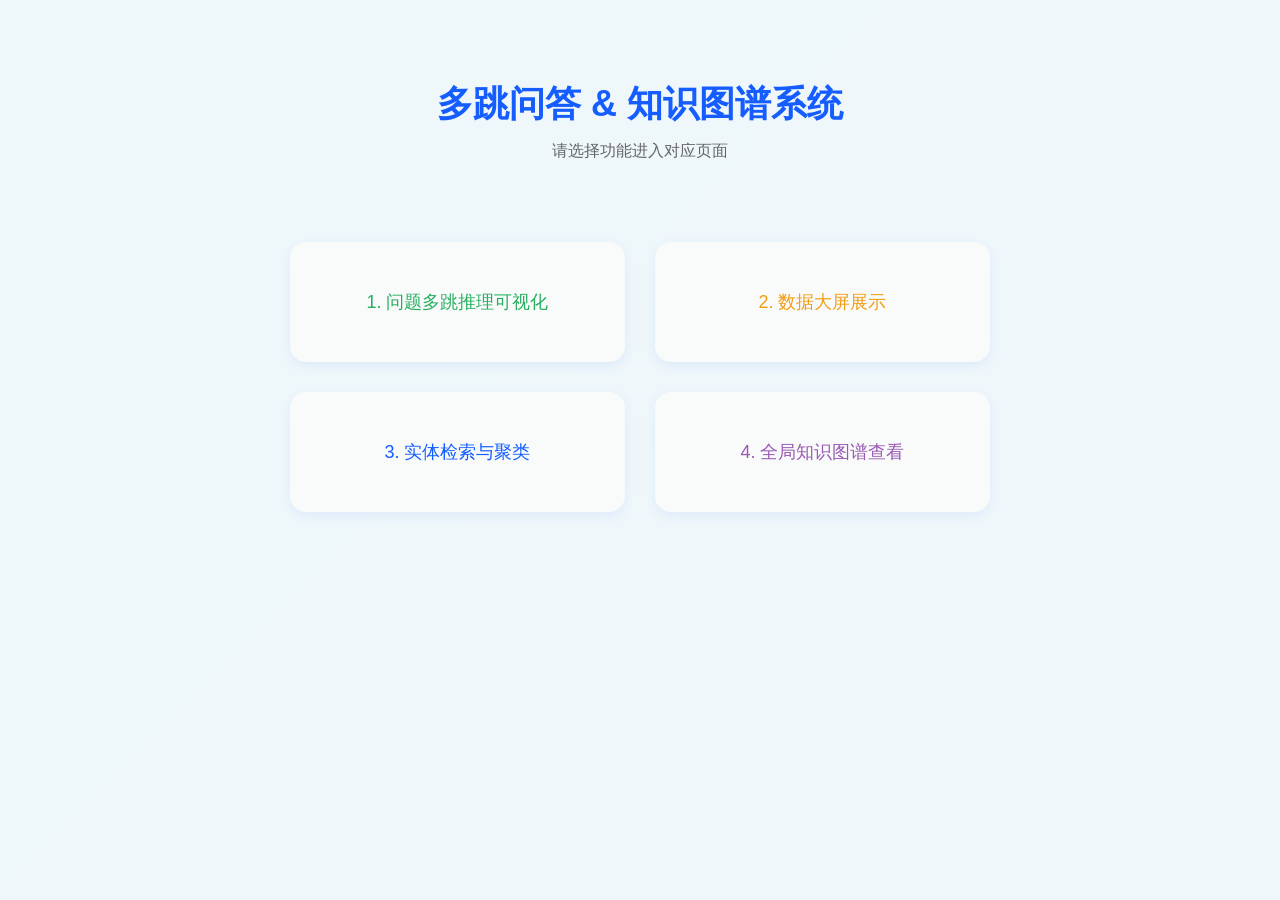
==== index.html @ 509c5045 "Update index.html" ====
<!DOCTYPE html>
<html lang="zh-CN">
<head>
    <meta charset="UTF-8">
    <title>多跳问答系统 - 首页导航</title>
    <link rel="stylesheet" href="/static/style.css">
    <style>
        * {
            margin: 0;
            padding: 0;
            box-sizing: border-box;
        }
        body {
            font-family: "Microsoft Yahei", -apple-system, BlinkMacSystemFont, "Segoe UI", Roboto, sans-serif;
            background: linear-gradient(135deg, #eef7fa 0%, #f0f7fb 100%);
            min-height: 100vh;
        }
        .container {
            width: 100%;
            padding: 80px 20px;
        }
        .header {
            text-align: center;
            margin-bottom: 80px;
        }
        .header h1 {
            color: #165DFF;
            font-size: 36px;
            font-weight: 600;
            margin-bottom: 12px;
        }
        .header p {
            color: #666;
            font-size: 16px;
        }
        .nav-box {
            max-width: 700px;
            margin: 0 auto;
            display: grid;
            grid-template-columns: 1fr 1fr;
            gap: 30px;
        }

        .nav-item {
            display: flex;
            align-items: center;
            justify-content: center;
            height: 120px;
            background: #f8fbf9;
            text-decoration: none;
            border-radius: 16px;
            font-size: 18px;
            font-weight: 500;
            box-shadow: 0 4px 12px rgba(22, 93, 255, 0.08);
            transition: all 0.25s ease;
            padding: 0 20px;
            text-align: center;
        }

        .nav-item:nth-child(1) {
            color: #27AE60;
        }
        .nav-item:nth-child(1):hover {
            background: #27AE60;
            color: #fff;
            transform: translateY(-4px) scale(1.02);
            box-shadow: 0 8px 20px rgba(39, 174, 96, 0.2);
        }
        .nav-item:nth-child(2) {
            color: #F39C12;
        }
        .nav-item:nth-child(2):hover {
            background: #F39C12;
            color: #fff;
            transform: translateY(-4px) scale(1.02);
            box-shadow: 0 8px 20px rgba(243, 156, 18, 0.2);
        }
        .nav-item:nth-child(3) {
            color: #165DFF;
        }
        .nav-item:nth-child(3):hover {
            background: #165DFF;
            color: #fff;
            transform: translateY(-4px) scale(1.02);
            box-shadow: 0 8px 20px rgba(22, 93, 255, 0.2);
        }
        .nav-item:nth-child(4) {
            color: #9B59B6;
        }
        .nav-item:nth-child(4):hover {
            background: #9B59B6;
            color: #fff;
            transform: translateY(-4px) scale(1.02);
            box-shadow: 0 8px 20px rgba(155, 89, 182, 0.2);
        }
        /* 适配小屏幕 */
        @media (max-width: 600px) {
            .nav-box {
                grid-template-columns: 1fr;
            }
            .header h1 {
                font-size: 28px;
            }
            .nav-item {
                height: 100px;
            }
        }
    </style>
</head>
<body>
    <div class="container">
        <div class="header">
            <h1>多跳问答 & 知识图谱系统</h1>
            <p>请选择功能进入对应页面</p>
        </div>
        <div class="nav-box">
            <a href="/search" class="nav-item">
                1. 问题多跳推理可视化
            </a>
            <a href="/statistics" class="nav-item">
                2. 数据大屏展示
            </a>
            <a href="/subgraph" class="nav-item">
                3. 实体检索与聚类
            </a>
            <a href="/graph" class="nav-item">
                4. 全局知识图谱查看
            </a>
        </div>
    </div>
</body>
</html>
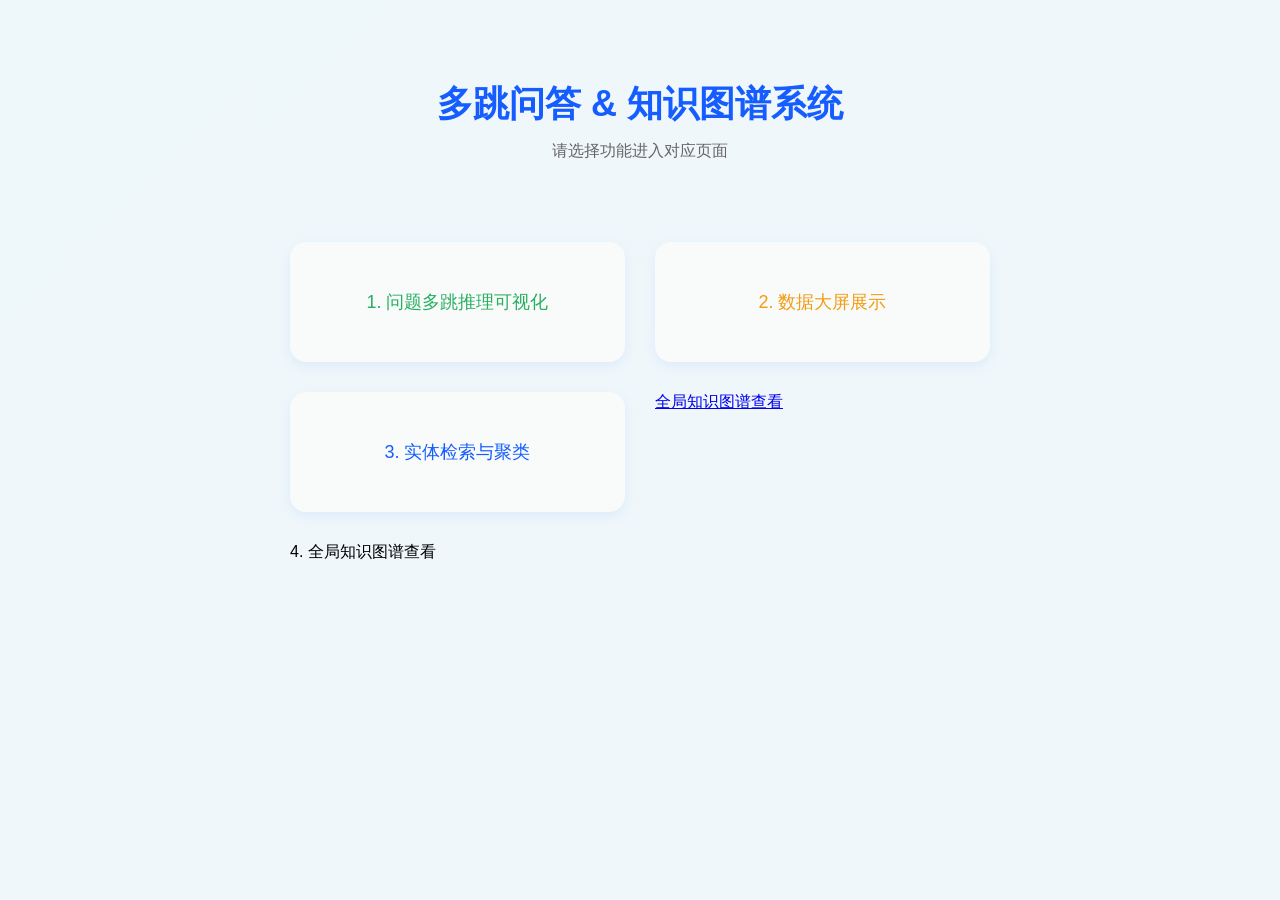
==== commit 64b27818: "Update index.html" ====
--- a/index.html
+++ b/index.html
@@ -123,7 +123,7 @@
             <a href="/subgraph" class="nav-item">
                 3. 实体检索与聚类
             </a>
-            <a href="/graph" class="nav-item">
+            <a href="page_graph.html">全局知识图谱查看</a>
                 4. 全局知识图谱查看
             </a>
         </div>
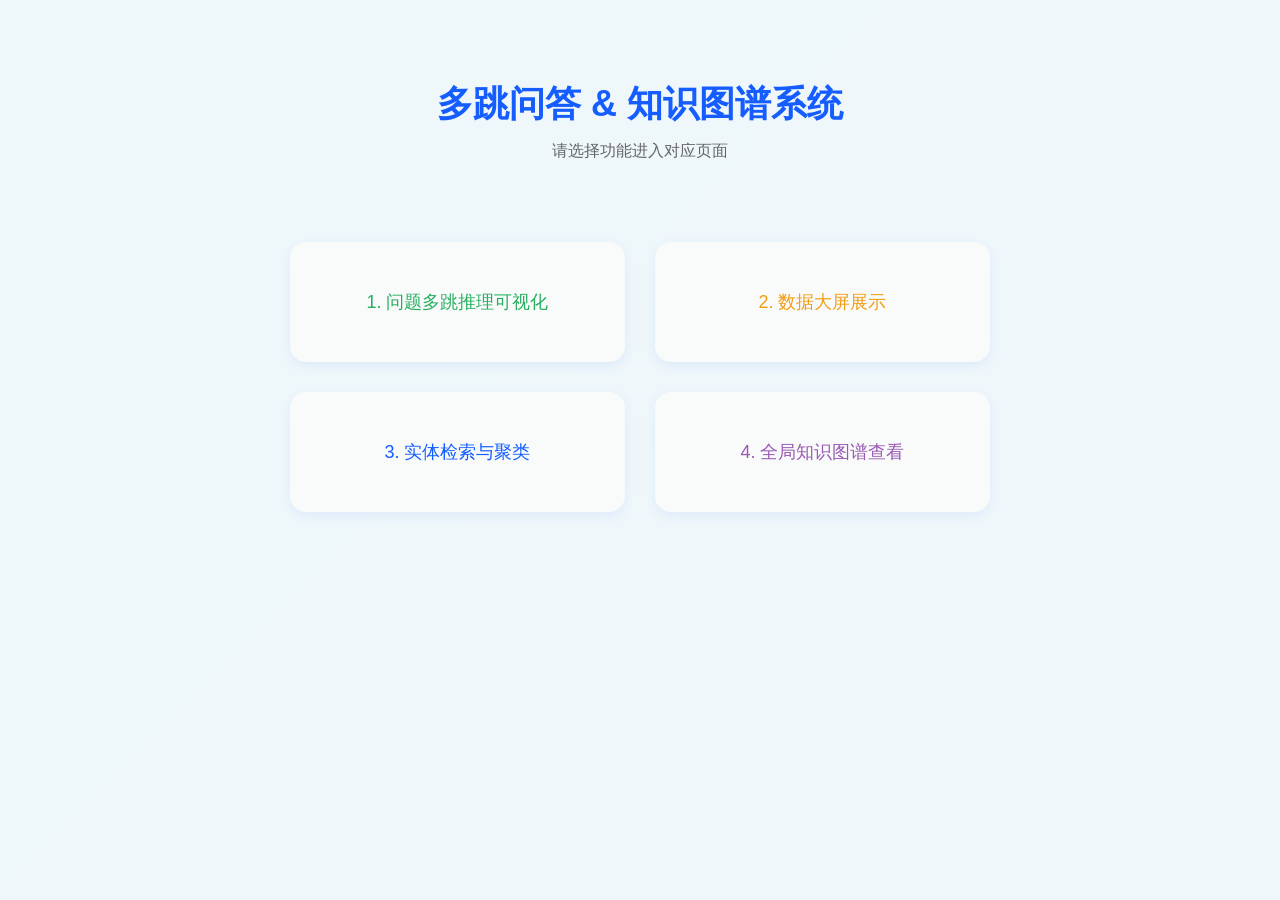
==== commit c92078e7: "Update index.html" ====
--- a/index.html
+++ b/index.html
@@ -123,7 +123,7 @@
             <a href="/subgraph" class="nav-item">
                 3. 实体检索与聚类
             </a>
-            <a href="page_graph.html">全局知识图谱查看</a>
+            <a href="/graph" class="nav-item">
                 4. 全局知识图谱查看
             </a>
         </div>
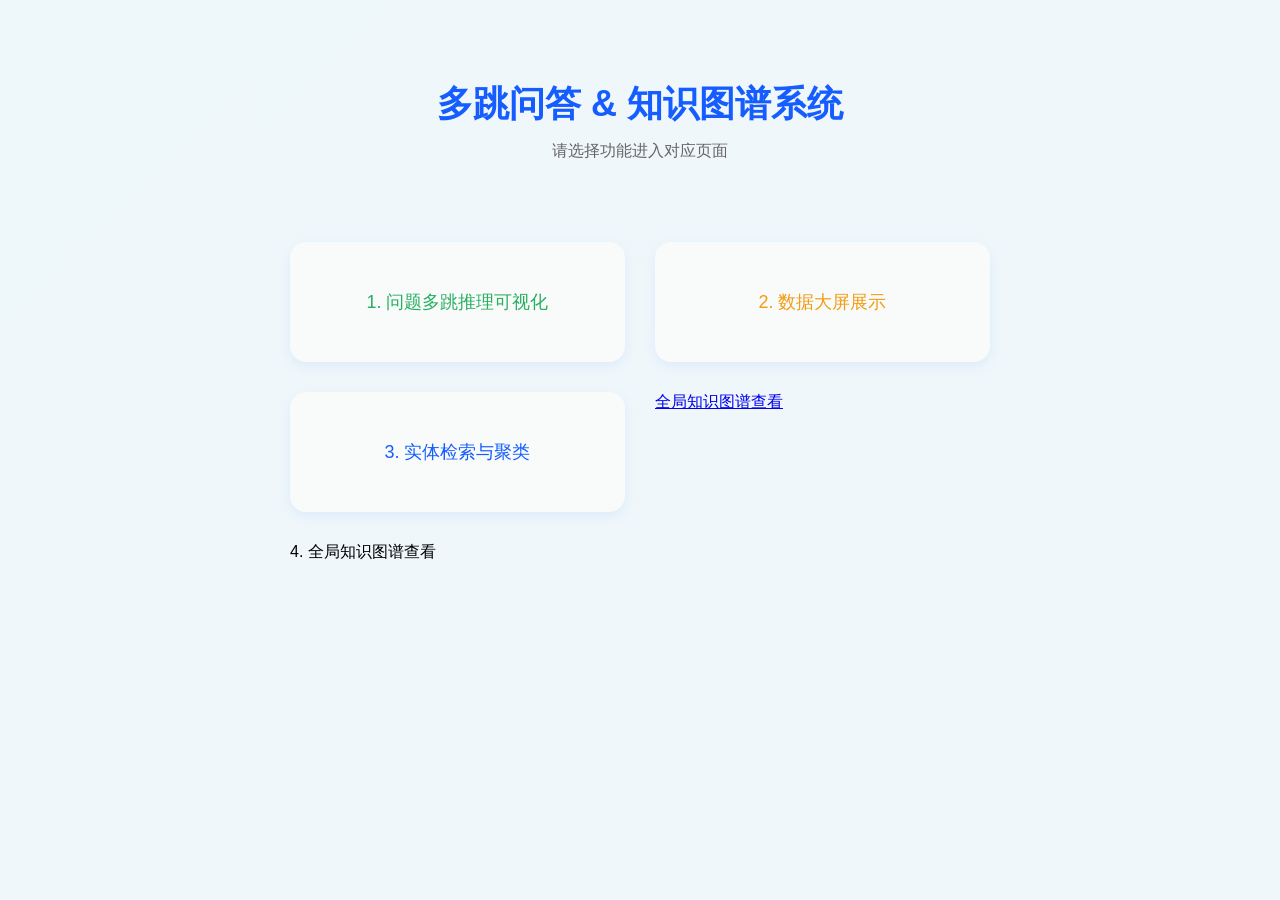
==== commit 9aaac2b7: "Update index.html" ====
--- a/index.html
+++ b/index.html
@@ -123,7 +123,7 @@
             <a href="/subgraph" class="nav-item">
                 3. 实体检索与聚类
             </a>
-            <a href="/graph" class="nav-item">
+            <a href="page_graph.html">全局知识图谱查看</a>
                 4. 全局知识图谱查看
             </a>
         </div>
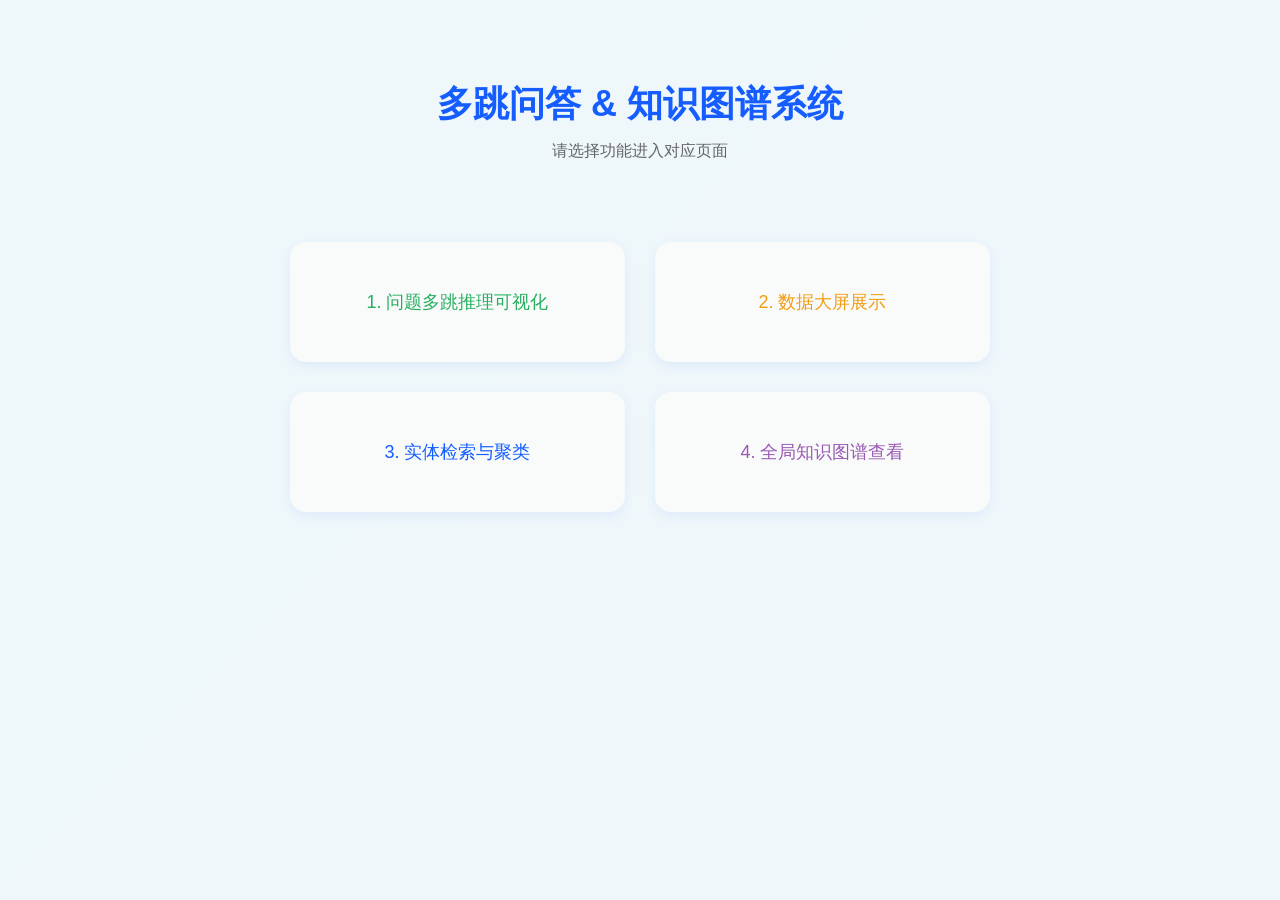
==== commit 1f3cc492: "Update index.html" ====
--- a/index.html
+++ b/index.html
@@ -123,7 +123,7 @@
             <a href="/subgraph" class="nav-item">
                 3. 实体检索与聚类
             </a>
-            <a href="page_graph.html">全局知识图谱查看</a>
+            <a href="/graph" class="nav-item">
                 4. 全局知识图谱查看
             </a>
         </div>
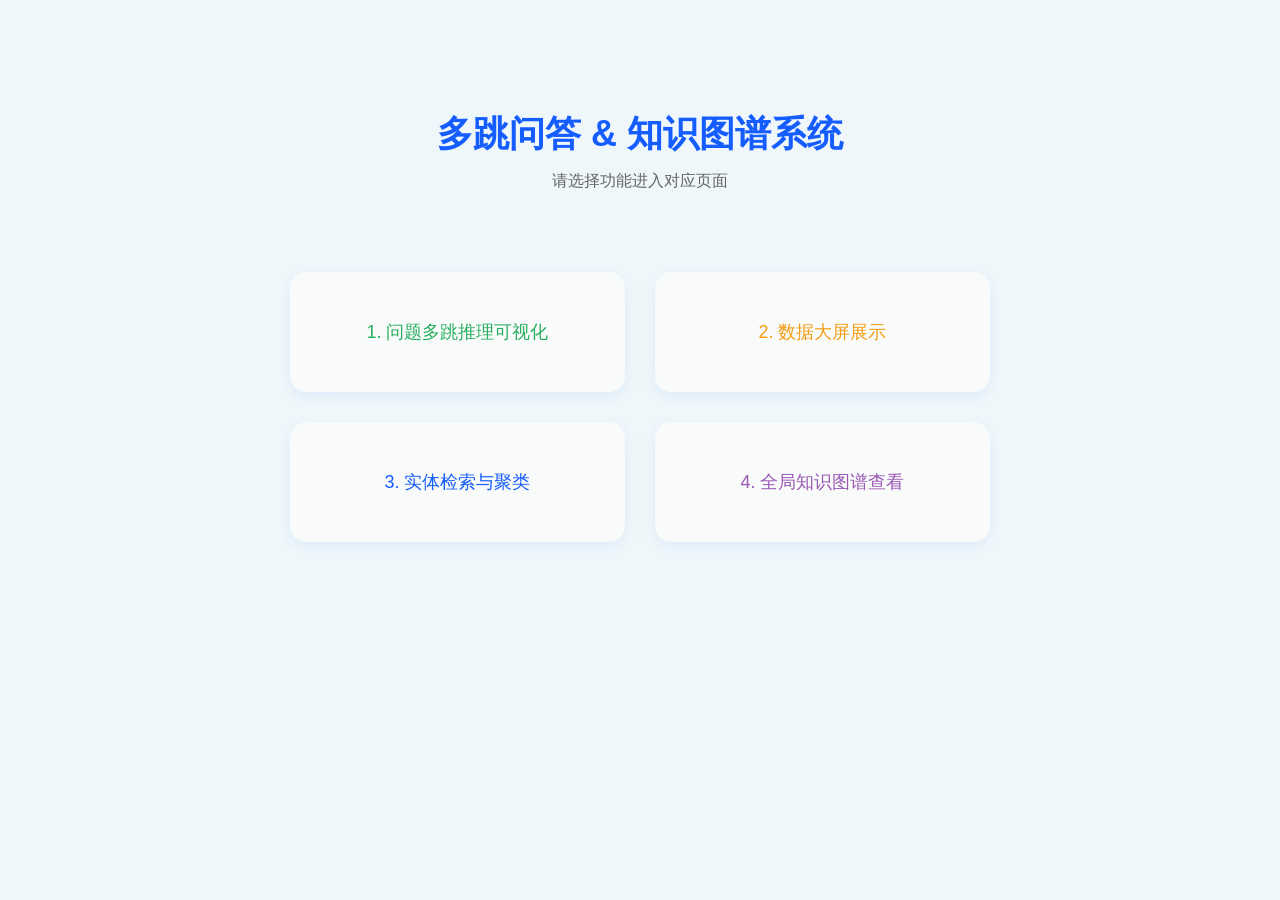
==== commit bd2aac02: "Update index.html" ====
--- a/index.html
+++ b/index.html
@@ -3,7 +3,7 @@
 <head>
     <meta charset="UTF-8">
     <title>多跳问答系统 - 首页导航</title>
-    <link rel="stylesheet" href="/static/style.css">
+    <link rel="stylesheet" href="style.css">
     <style>
         * {
             margin: 0;
@@ -114,16 +114,16 @@
             <p>请选择功能进入对应页面</p>
         </div>
         <div class="nav-box">
-            <a href="/search" class="nav-item">
+            <a href="page_search.html" class="nav-item">
                 1. 问题多跳推理可视化
             </a>
-            <a href="/statistics" class="nav-item">
+           <a href="page_statistics.html" class="nav-item">
                 2. 数据大屏展示
             </a>
-            <a href="/subgraph" class="nav-item">
+            <a href="page_subgraph.html" class="nav-item">
                 3. 实体检索与聚类
             </a>
-            <a href="/graph" class="nav-item">
+            <a href="page_graph.html" class="nav-item">
                 4. 全局知识图谱查看
             </a>
         </div>
--- a/style.css
+++ b/style.css
@@ -0,0 +1,291 @@
+* {
+    margin: 0;
+    padding: 0;
+    box-sizing: border-box;
+    font-family: "Segoe UI", Roboto, sans-serif;
+}
+
+:root {
+    --primary: #165DFF;
+    --primary-light: #E8F3FF;
+    --success: #00B42A;
+    --text-main: #1D2129;
+    --text-secondary: #6E7681;
+    --border: #E5E6EB;
+    --bg-page: #F2F3F5;
+    --bg-card: #FFFFFF;
+    --shadow: 0 2px 12px 0 rgba(0, 0, 0, 0.08);
+    --step1: #E8F3FF;
+    --step2: #E6FFFB;
+    --step3: #FFF7E8;
+    --step4: #FFE8E8;
+}
+
+body {
+    background-color: var(--bg-page);
+    color: var(--text-main);
+    padding: 30px 20px;
+}
+
+.container {
+    max-width: 1280px;
+    margin: 0 auto;
+}
+
+.header {
+    text-align: center;
+    margin-bottom: 36px;
+}
+
+.header h1 {
+    font-size: 28px;
+    color: var(--primary);
+    margin-bottom: 8px;
+}
+
+.header p {
+    color: var(--text-secondary);
+    font-size: 15px;
+}
+
+.search-box {
+    background-color: var(--bg-card);
+    padding: 24px;
+    border-radius: 12px;
+    box-shadow: var(--shadow);
+    margin-bottom: 24px;
+    display: flex;
+    gap: 12px;
+    align-items: center;
+}
+
+#keyword {
+    flex: 1;
+    height: 44px;
+    padding: 0 16px;
+    border: 1px solid var(--border);
+    border-radius: 8px;
+    font-size: 15px;
+}
+
+#keyword:focus {
+    outline: none;
+    border-color: var(--primary);
+}
+
+.search-btn {
+    height: 44px;
+    padding: 0 28px;
+    background-color: var(--primary);
+    color: #fff;
+    border: none;
+    border-radius: 8px;
+    cursor: pointer;
+    font-size: 15px;
+    transition: background 0.2s;
+}
+
+.search-btn:hover {
+    background-color: #0E42D2;
+}
+
+.result-list {
+    margin-bottom: 32px;
+}
+
+.result-card {
+    background-color: var(--bg-card);
+    border-radius: 12px;
+    box-shadow: var(--shadow);
+    padding: 20px;
+    margin-bottom: 16px;
+    transition: transform 0.2s, box-shadow 0.2s;
+}
+
+.result-card:hover {
+    transform: translateY(-2px);
+    box-shadow: 0 4px 16px rgba(0, 0, 0, 0.12);
+}
+
+.q-title {
+    font-size: 16px;
+    font-weight: 600;
+    margin-bottom: 10px;
+    line-height: 1.6;
+}
+
+.tag-group {
+    margin-bottom: 12px;
+}
+
+.tag {
+    display: inline-block;
+    padding: 4px 10px;
+    background-color: var(--primary-light);
+    color: var(--primary);
+    font-size: 12px;
+    border-radius: 20px;
+    margin-right: 8px;
+}
+
+/* 推理步骤样式：hover加深，不同步骤颜色 */
+.step-item {
+    padding: 10px 14px;
+    border-radius: 8px;
+    margin: 8px 0;
+    font-size: 16px;
+    line-height: 1.5;
+    transition: background-color 0.2s;
+}
+.step-item:hover {
+    filter: brightness(0.95); /* hover时颜色加深 */
+}
+.step-item.step-1 { background-color: var(--step1); }
+.step-item.step-2 { background-color: var(--step2); }
+.step-item.step-3 { background-color: var(--step3); }
+.step-item.step-4 { background-color: var(--step4); }
+
+.answer {
+    margin-top: 12px;
+    font-size: 15px;
+    font-weight: 600;
+    color: var(--success);
+}
+
+/* 查看可视化按钮样式 */
+.view-btn {
+    margin-top: 12px;
+    padding: 6px 16px;
+    background-color: var(--primary);
+    color: #fff;
+    border: none;
+    border-radius: 6px;
+    cursor: pointer;
+    font-size: 13px;
+    transition: background 0.2s;
+}
+.view-btn:hover {
+    background-color: #0E42D2;
+}
+
+.empty-tip {
+    text-align: center;
+    padding: 40px;
+    color: var(--text-secondary);
+}
+
+/* 聚类图表区域 */
+.chart-row {
+    display: grid;
+    grid-template-columns: 1fr 1fr;
+    gap: 24px;
+    margin-bottom: 24px;
+}
+
+.chart-card {
+    background-color: var(--bg-card);
+    border-radius: 12px;
+    box-shadow: var(--shadow);
+    padding: 20px;
+    height: 380px;
+}
+
+.graph-card {
+    background-color: var(--bg-card);
+    border-radius: 12px;
+    box-shadow: var(--shadow);
+    padding: 20px;
+    height: 420px;
+}
+
+/* 弹窗样式 */
+#modal {
+    display: none;
+    position: fixed;
+    top: 0;
+    left: 0;
+    width: 100%;
+    height: 100%;
+    background-color: rgba(0, 0, 0, 0.5);
+    z-index: 999;
+    align-items: center;
+    justify-content: center;
+}
+
+.modal-content {
+    width: 850px;
+    height: 480px;
+    background-color: #fff;
+    border-radius: 12px;
+    padding: 20px;
+    position: relative;
+}
+
+.close-btn {
+    position: absolute;
+    top: 12px;
+    right: 12px;
+    padding: 6px 12px;
+    border: 1px solid var(--border);
+    background: #fff;
+    border-radius: 6px;
+    cursor: pointer;
+}
+
+#modalGraph {
+    width: 100%;
+    height: 400px;
+    margin-top: 30px;
+}
+
+@media (max-width: 768px) {
+    .chart-row {
+        grid-template-columns: 1fr;
+    }
+    .search-box {
+        flex-direction: column;
+    }
+    .modal-content {
+        width: 95%;
+        height: 420px;
+    }
+    #modalGraph {
+        height: 340px;
+    }
+}
+
+.cluster-box {
+    background-color: var(--bg-card);
+    border-radius: 12px;
+    box-shadow: var(--shadow);
+    padding: 24px;
+    margin-bottom: 24px;
+}
+.cluster-box h3 {
+    margin-bottom: 16px;
+    color: var(--primary);
+}
+.cluster-input {
+    display: flex;
+    gap: 12px;
+    margin-bottom: 20px;
+    align-items: center;
+}
+#clusterEntity {
+    flex: 1;
+    height: 44px;
+    padding: 0 16px;
+    border: 1px solid var(--border);
+    border-radius: 8px;
+    font-size: 15px;
+}
+#clusterDepth {
+    height: 44px;
+    padding: 0 12px;
+    border: 1px solid var(--border);
+    border-radius: 8px;
+}
+#clusterGraph {
+    height: 400px;
+    width: 100%;
+}
